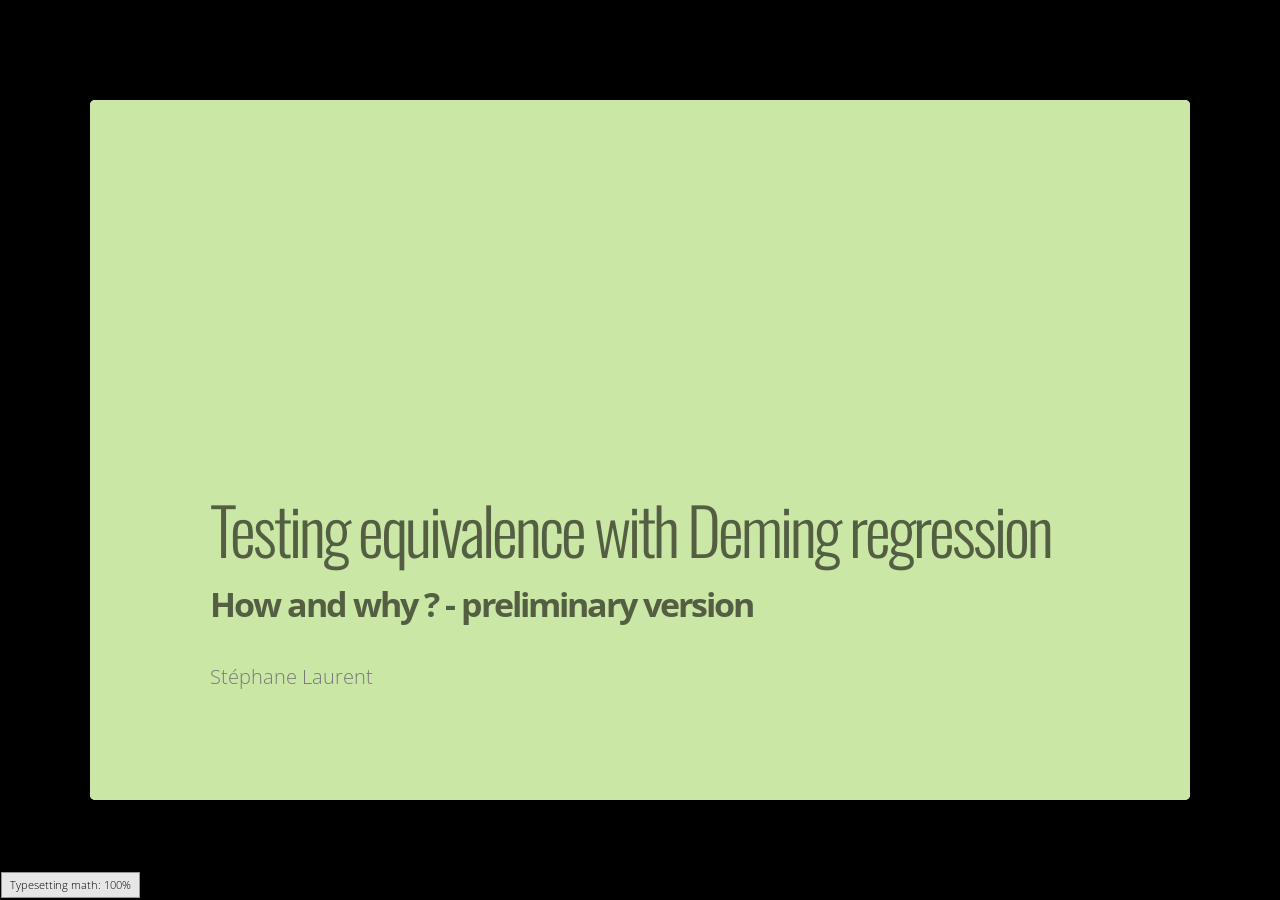
==== index.html @ edf2877e "first slidification" ====
<!DOCTYPE html>
<html>
<head>
  <title>Testing equivalence with Deming regression</title>
  <meta charset="utf-8">
  <meta name="description" content="Testing equivalence with Deming regression">
  <meta name="author" content="Stéphane Laurent">
  <meta name="generator" content="slidify" />
  <meta name="apple-mobile-web-app-capable" content="yes">
  <meta http-equiv="X-UA-Compatible" content="chrome=1">
  <link rel="stylesheet" href="libraries/frameworks/io2012/css/default.css" media="all" >
  <link rel="stylesheet" href="libraries/frameworks/io2012/css/phone.css" 
    media="only screen and (max-device-width: 480px)" >
  <link rel="stylesheet" href="libraries/frameworks/io2012/css/slidify.css" >
  <link rel="stylesheet" href="libraries/highlighters/highlight.js/css/tomorrow.css" />
  <base target="_blank"> <!-- This amazingness opens all links in a new tab. -->  <link rel=stylesheet href="libraries/widgets/bootstrap/css/bootstrap.css"></link>
<link rel=stylesheet href="./assets/css/custom.css"></link>
<link rel=stylesheet href="./assets/css/modifDefault.css"></link>
<link rel=stylesheet href="./assets/css/ribbons.css"></link>

  
  <!-- Grab CDN jQuery, fall back to local if offline -->
  <script src="http://ajax.aspnetcdn.com/ajax/jQuery/jquery-1.7.min.js"></script>
  <script>window.jQuery || document.write('<script src="libraries/widgets/quiz/js/jquery.js"><\/script>')</script> 
  <script data-main="libraries/frameworks/io2012/js/slides" 
    src="libraries/frameworks/io2012/js/require-1.0.8.min.js">
  </script>
  
  

</head>
<body style="opacity: 0">
  <slides class="layout-widescreen">
    
    <!-- LOGO SLIDE -->
        <slide class="title-slide segue nobackground">
  <hgroup class="auto-fadein">
    <h1>Testing equivalence with Deming regression</h1>
    <h2>How and why ? - preliminary version</h2>
    <p>Stéphane Laurent<br/></p>
  </hgroup>
  <article></article>  
</slide>
    

    <!-- SLIDES -->
    <slide class="" id="slide-1" style="background:;">
  <hgroup>
    <h2>Background</h2>
  </hgroup>
  <article data-timings="">
    <ul>
<li><p><strong>Context</strong>: method comparison </p></li>
<li><p><strong>Data</strong>: sample of paired data \((x_i,y_i)\) (e.g. \(x_i\) and \(y_i\) measurements in Labo \(A\) and Labo \(B\))</p></li>
<li><p><strong>Particularity</strong>: Equivalence on a practical range of magnitude </p></li>
<li><p><strong>Two ways of testing equivalence</strong>: TOST or Deming regression ?</p></li>
</ul>

<div class="title_box" id="bill_to">
    <div id="title">Why this recommendation ?</div>
    <div id="content">
        Use Deming because data are recorded over a range of magnitude
    </div>
</div>

  </article>
  <!-- Presenter Notes -->
</slide>

<slide class="" id="slide-2" style="background:;">
  <hgroup>
    <h2>Using TOST: theoretical requirements</h2>
  </hgroup>
  <article data-timings="">
    
<div class='leftcol' style='width:;'>
  <h3>Theoretical requirements</h3>

<ul>
<li><p>For TOST, we assume \(y_i-x_i \sim_{iid} {\cal N}(\mu,\sigma^2)\) (possibly after log-transforming)</p></li>
<li><p>The common way to check this assumption is the qqplot:</p></li>
</ul>

<p><img src="assets/fig/unnamed-chunk-1.png" alt="plot of chunk unnamed-chunk-1"> </p>

</div>
<div class='rightcol' style='width:;'>
  <h3>Scatterplot of  \((x_i,y_i)\)</h3>

<ul>
<li>What should we expect to see on a scatterplot of \(x\) vs \(y\) ? </li>
</ul>

<p><img src="assets/fig/unnamed-chunk-2.png" alt="plot of chunk unnamed-chunk-2"> </p>

<ul>
<li>What is the blue line ? The red line ? </li>
</ul>

</div>
<div style='clear:both'>
  
</div>
  </article>
  <!-- Presenter Notes -->
</slide>

<slide class="" id="slide-3" style="background:;">
  <hgroup>
    <h2>Practical requirements - and another look at the model</h2>
  </hgroup>
  <article data-timings="">
    
<div class='leftcol' style='width:;'>
  <ul>
<li><p>Measurements \((x_i,y_i)\) must be sampled over a practical range of magnitude: </p>

<ul>
<li>each \(x_i\) is randomy distributed around its own mean value \(x^*_i\)</li>
<li>each \(y_i\) is randomy distributed around its own mean value \(y^*_i\)</li>
</ul></li>
<li><p>Model: </p></li>
</ul>

<p>\[\large \begin{cases}
x_i = x^*_i + \epsilon_i \\
y_i = y^*_i + \epsilon'_i \\
\boxed{y^*_i = x^*_i + a} 
\end{cases}
\]
where the error terms \(\epsilon_i,\epsilon'_i\) have constant variance</p>

</div>
<div class='rightcol' style='width:;'>
  <p><img src="assets/fig/unnamed-chunk-3.png" alt="plot of chunk unnamed-chunk-3"> </p>

<p><span style="border-style:solid;border-width:3px;border-color:seaShell;background-color:#FCDFFF;font-size:25px"><em>What this model is known as ?</em></span></p>

</div>
<div style='clear:both'>
  
</div>
  </article>
  <!-- Presenter Notes -->
</slide>

<slide class="" id="thisslide" style="background:;">
  <hgroup>
    <h2>Equivalence with AV2 without interaction</h2>
  </hgroup>
  <article data-timings="">
    
<div class='leftcol' style='width:44%;'>
  <pre><code class="r">head(dat)
</code></pre>

<pre><code>##   sample     A     B
## 1      1 1.753 2.318
## 2      2 4.014 3.473
## 3      3 2.645 3.636
## 4      4 6.028 5.137
## 5      5 2.783 5.657
## 6      6 6.758 8.555
</code></pre>

<pre><code class="r">library(reshape2)
mdat &lt;- melt(dat, id.vars = c(&quot;sample&quot;), 
    variable.name = &quot;labo&quot;)
head(mdat)
</code></pre>

<pre><code>##   sample labo value
## 1      1    A 1.753
## 2      2    A 4.014
## 3      3    A 2.645
## 4      4    A 6.028
## 5      5    A 2.783
## 6      6    A 6.758
</code></pre>

</div>
<div class='rightcol' style='width:52%;'>
  <pre><code class="r">t.test(x = dat$A, y = dat$B, paired = TRUE)$conf
</code></pre>

<pre><code>## [1] -1.0988  0.4205
## attr(,&quot;conf.level&quot;)
## [1] 0.95
</code></pre>

<pre><code class="r">confint(lm(value ~ labo + sample, data = mdat))
</code></pre>

<pre><code>##                2.5 % 97.5 %
## (Intercept) -0.07089  3.803
## laboB       -0.42053  1.099
## sample2     -0.97756  4.394
## sample3     -1.58090  3.791
## sample4      0.86136  6.233
## sample5     -0.50135  4.870
## sample6      2.93528  8.307
## sample7      2.10475  7.477
## sample8      4.29289  9.665
## sample9      3.67019  9.042
## sample10     5.87207 11.244
## sample11     7.88520 13.257
## sample12     6.90808 12.280
## sample13     8.16880 13.541
## sample14     8.60851 13.980
## sample15    11.37618 16.748
## sample16    11.50347 16.875
## sample17    12.26337 17.635
## sample18    12.90898 18.281
## sample19    14.51016 19.882
## sample20    15.42939 20.801
## sample21    14.77514 20.147
## sample22    15.83199 21.204
## sample23    18.15873 23.531
## sample24    18.54447 23.916
## sample25    19.48129 24.853
</code></pre>

<style>#thisslide
code {
font-size: 80%;
}
</style>

</div>
<div style='clear:both'>
  
</div>
  </article>
  <!-- Presenter Notes -->
</slide>

<slide class="" id="slide-5" style="background:;">
  <hgroup>
    <h2>TOST requirement as a \(H_0\) hypothesis</h2>
  </hgroup>
  <article data-timings="">
    <ul>
<li><p>Statistical checking of a distributional hypothesis is done by hypothesis testing:</p></li>
<li><p>\[H_0 \colon \large \begin{cases}
x_i = x^*_i + \epsilon_i \\
y_i = y^*_i + \epsilon'_i \\
\boxed{y^*_i = x^*_i + a}
\end{cases}\] </p></li>
<li><p>\[H_1 \colon \large \begin{cases}
x_i = x^*_i + \epsilon_i \\
y_i = y^*_i + \epsilon'_i \\
\boxed{y^*_i = f(x^*_i)} 
\end{cases}\] </p></li>
<li><p>Taking \(\large\boxed{f(x^*_i) = a + bx^*_i}\) then \(H_1\) is the Deming regression model </p></li>
<li><p>Model \(H_0\) is a particular case of Deming regression with \(b=1\) </p></li>
</ul>

  </article>
  <!-- Presenter Notes -->
</slide>

<slide class="" id="slide-6" style="background:;">
  <hgroup>
    <h2>Deming as a generalization of AV2 without interaction</h2>
  </hgroup>
  <article data-timings="">
    
<div class='leftcol' style='width:;'>
  <p><img src="assets/fig/DemingModel.png" alt="plot of chunk DemingModel"> </p>

</div>
<div class='rightcol' style='width:;'>
  <p><img src="assets/fig/DAV2plot.png" alt="plot of chunk DAV2plot"> </p>

</div>
<div style='clear:both'>
  
</div>
  </article>
  <!-- Presenter Notes -->
</slide>

<slide class="" id="slide-7" style="background:;">
  <hgroup>
    <h2>Testing equivalence with Deming: 1) what ?</h2>
  </hgroup>
  <article data-timings="">
    <p>Equivalence should be assessed at the <strong>boundary</strong> of the range:</p>

<p><img src="assets/fig/unnamed-chunk-8.png" alt="plot of chunk unnamed-chunk-8"> </p>

  </article>
  <!-- Presenter Notes -->
</slide>

<slide class="" id="slide-8" style="background:;">
  <hgroup>
    <h2>Testing equivalence with Deming: 2) how ?</h2>
  </hgroup>
  <article data-timings="">
    <ul>
<li>Everything is already done in our SAS application:</li>
</ul>

<p><img src="assets/img/figure_complab_deming_table.png" alt="figure_complab_deming_table.png"></p>

  </article>
  <!-- Presenter Notes -->
</slide>

<slide class="" id="slidepower" style="background:;">
  <hgroup>
    <h2>Comparing TOST and Deming</h2>
  </hgroup>
  <article data-timings="">
    <p>If TOST requirements hold true and if we use Deming regression then we dramatically loose power  </p>

<p><u><strong>Example with \(\Delta=2\) :</strong></u></p>

<div class='leftcol' style='width:;'>
  <p>\(\sigma^2_x + \sigma^2_y = 4\) </p>

<pre><code>## $test.xmin
##     lambda=0.25 lambda=0.5 lambda=1 lambda=2 lambda=5
## a=1        42.7       42.0     43.6     43.1     44.3
## a=2         2.0        2.1      2.1      2.3      2.6
## a=3         0.0        0.0      0.0      0.0      0.0
## 
## $test.xmax
##     lambda=0.25 lambda=0.5 lambda=1 lambda=2 lambda=5
## a=1        43.8       45.2     44.2     44.3     43.5
## a=2         3.3        3.2      3.1      3.0      2.9
## a=3         0.0        0.0      0.0      0.0      0.0
## 
## $tost
##     lambda=0.25 lambda=0.5 lambda=1 lambda=2 lambda=5
## a=1        93.5       93.3     93.4     93.1     93.5
## a=2         2.8        2.2      2.4      2.5      2.5
## a=3         0.0        0.0      0.0      0.0      0.0
</code></pre>

</div>
<div class='rightcol' style='width:;'>
  <p>\(\sigma^2_x + \sigma^2_y = 8\) </p>

<pre><code>## $test.xmin
##     lambda=0.25 lambda=0.5 lambda=1 lambda=2 lambda=5
## a=1        15.4       16.1     18.5     18.8     20.8
## a=2         1.2        1.3      1.4      1.9      2.3
## a=3         0.0        0.0      0.0      0.1      0.0
## 
## $test.xmax
##     lambda=0.25 lambda=0.5 lambda=1 lambda=2 lambda=5
## a=1        25.7       26.4     24.5     23.2     22.5
## a=2         3.5        3.5      3.3      3.0      3.0
## a=3         0.1        0.0      0.1      0.1      0.0
## 
## $tost
##     lambda=0.25 lambda=0.5 lambda=1 lambda=2 lambda=5
## a=1        68.6       69.5     68.9     68.7     68.8
## a=2         2.8        2.2      2.4      2.5      2.5
## a=3         0.0        0.0      0.0      0.0      0.0
</code></pre>

</div>
<div style='clear:both'>
  <p><em>Other advantage of TOST</em>: no need to specify the ratio of the variances \(\lambda\) ! </p>

<style>#slidepower
code {
font-size: 62%;
font-family: "Source Code Pro", monospace;
color: 
darkRed;
background-color: 
seaShell;
}
</style>

</div>
  </article>
  <!-- Presenter Notes -->
</slide>

<slide class="" id="slide-10" style="background:;">
  <hgroup>
    <h2>Conclusions</h2>
  </hgroup>
  <article data-timings="">
    <ul>
<li><p>Bridging of methods should be considered as equivalence between the means: bridging of Labo A vs Labo A should always be accepted as long as there is a sufficient amount of data</p></li>
<li><p>Currently the methodology of the SAS application is based on prediction intervals; it does not guarantee a succesful bridging of Labo A vs Labo A </p></li>
<li><p>Generally the estimated slope is near from \(1\); we could use TOST instead of Deming, and gain a considerable power</p></li>
<li><p>Work: define a rule to decide when to use TOST instead of Deming</p></li>
</ul>

  </article>
  <!-- Presenter Notes -->
</slide>

    <slide class="backdrop"></slide>
  </slides>
  <div class="pagination pagination-small" id='io2012-ptoc' style="display:none;">
    <ul>
      <li>
      <a href="#" target="_self" rel='tooltip' 
        data-slide=1 title='Background'>
         1
      </a>
    </li>
    <li>
      <a href="#" target="_self" rel='tooltip' 
        data-slide=2 title='Using TOST: theoretical requirements'>
         2
      </a>
    </li>
    <li>
      <a href="#" target="_self" rel='tooltip' 
        data-slide=3 title='Practical requirements - and another look at the model'>
         3
      </a>
    </li>
    <li>
      <a href="#" target="_self" rel='tooltip' 
        data-slide=4 title='Equivalence with AV2 without interaction'>
         4
      </a>
    </li>
    <li>
      <a href="#" target="_self" rel='tooltip' 
        data-slide=5 title='TOST requirement as a \(H_0\) hypothesis'>
         5
      </a>
    </li>
    <li>
      <a href="#" target="_self" rel='tooltip' 
        data-slide=6 title='Deming as a generalization of AV2 without interaction'>
         6
      </a>
    </li>
    <li>
      <a href="#" target="_self" rel='tooltip' 
        data-slide=7 title='Testing equivalence with Deming: 1) what ?'>
         7
      </a>
    </li>
    <li>
      <a href="#" target="_self" rel='tooltip' 
        data-slide=8 title='Testing equivalence with Deming: 2) how ?'>
         8
      </a>
    </li>
    <li>
      <a href="#" target="_self" rel='tooltip' 
        data-slide=9 title='Comparing TOST and Deming'>
         9
      </a>
    </li>
    <li>
      <a href="#" target="_self" rel='tooltip' 
        data-slide=10 title='Conclusions'>
         10
      </a>
    </li>
  </ul>
  </div>  <!--[if IE]>
    <script 
      src="http://ajax.googleapis.com/ajax/libs/chrome-frame/1/CFInstall.min.js">  
    </script>
    <script>CFInstall.check({mode: 'overlay'});</script>
  <![endif]-->
</body>
  <!-- Load Javascripts for Widgets -->
  <script src="libraries/widgets/bootstrap/js/bootstrap.min.js"></script>
<script src="libraries/widgets/bootstrap/js/bootbox.min.js"></script>

  <script>  
  $(function (){ 
    $("#example").popover(); 
    $("[rel='tooltip']").tooltip(); 
  });  
  </script>  
  <!-- MathJax: Fall back to local if CDN offline but local image fonts are not supported (saves >100MB) -->
  <script type="text/x-mathjax-config">
    MathJax.Hub.Config({
      tex2jax: {
        inlineMath: [['$','$'], ['\\(','\\)']],
        processEscapes: true
      }
    });
  </script>
  <script type="text/javascript" src="http://cdn.mathjax.org/mathjax/2.0-latest/MathJax.js?config=TeX-AMS-MML_HTMLorMML"></script>
  <!-- <script src="https://c328740.ssl.cf1.rackcdn.com/mathjax/2.0-latest/MathJax.js?config=TeX-AMS-MML_HTMLorMML">
  </script> -->
  <script>window.MathJax || document.write('<script type="text/x-mathjax-config">MathJax.Hub.Config({"HTML-CSS":{imageFont:null}});<\/script><script src="libraries/widgets/mathjax/MathJax.js?config=TeX-AMS-MML_HTMLorMML"><\/script>')
</script>
<!-- LOAD HIGHLIGHTER JS FILES -->
  <script src="libraries/highlighters/highlight.js/highlight.pack.js"></script>
  <script>hljs.initHighlightingOnLoad();</script>
  <!-- DONE LOADING HIGHLIGHTER JS FILES -->
   
  </html>
---- libraries/frameworks/io2012/css/default.css ----
@charset "UTF-8";

/* line 17, ../../../../../../Library/Ruby/Gems/1.8/gems/compass-0.12.1/frameworks/compass/stylesheets/compass/reset/_utilities.scss */
html, body, div, span, applet, object, iframe,
h1, h2, h3, h4, h5, h6, p, blockquote, pre,
a, abbr, acronym, address, big, cite, code,
del, dfn, em, img, ins, kbd, q, s, samp,
small, strike, strong, sub, sup, tt, var,
b, u, i, center,
dl, dt, dd, ol, ul, li,
fieldset, form, label, legend,
table, caption, tbody, tfoot, thead, tr, th, td,
article, aside, canvas, details, embed,
figure, figcaption, footer, header, hgroup,
menu, nav, output, ruby, section, summary,
time, mark, audio, video {
  margin: 0;
  padding: 0;
  border: 0;
  font-size: 100%;
  font: inherit;
  vertical-align: baseline;
}

/* line 20, ../../../../../../Library/Ruby/Gems/1.8/gems/compass-0.12.1/frameworks/compass/stylesheets/compass/reset/_utilities.scss */
body {
  line-height: 1;
}

/* line 22, ../../../../../../Library/Ruby/Gems/1.8/gems/compass-0.12.1/frameworks/compass/stylesheets/compass/reset/_utilities.scss */

ol, ul {
  list-style: none;
}


/* line 24, ../../../../../../Library/Ruby/Gems/1.8/gems/compass-0.12.1/frameworks/compass/stylesheets/compass/reset/_utilities.scss */
table {
  border-collapse: collapse;
  border-spacing: 0;
}

/* line 26, ../../../../../../Library/Ruby/Gems/1.8/gems/compass-0.12.1/frameworks/compass/stylesheets/compass/reset/_utilities.scss */
caption, th, td {
  text-align: left;
  font-weight: normal;
  vertical-align: middle;
}

/* line 28, ../../../../../../Library/Ruby/Gems/1.8/gems/compass-0.12.1/frameworks/compass/stylesheets/compass/reset/_utilities.scss */
q, blockquote {
  quotes: none;
}
/* line 101, ../../../../../../Library/Ruby/Gems/1.8/gems/compass-0.12.1/frameworks/compass/stylesheets/compass/reset/_utilities.scss */
q:before, q:after, blockquote:before, blockquote:after {
  content: "";
  content: none;
}

/* line 30, ../../../../../../Library/Ruby/Gems/1.8/gems/compass-0.12.1/frameworks/compass/stylesheets/compass/reset/_utilities.scss */
a img {
  border: none;
}

/* line 114, ../../../../../../Library/Ruby/Gems/1.8/gems/compass-0.12.1/frameworks/compass/stylesheets/compass/reset/_utilities.scss */
article, aside, details, figcaption, figure, footer, header, hgroup, menu, nav, section, summary {
  display: block;
}

/**
 * Base SlideDeck Styles
 */
/* line 48, ../scss/_base.scss */
html {
  height: 100%;
  overflow: hidden;
}

/* line 53, ../scss/_base.scss */
body {
  margin: 0;
  padding: 0;
  opacity: 0;
  height: 100%;
  min-height: 740px;
  width: 100%;
  overflow: hidden;
  color: #fff;
  -webkit-font-smoothing: antialiased;
  -moz-font-smoothing: antialiased;
  -ms-font-smoothing: antialiased;
  -o-font-smoothing: antialiased;
  -webkit-transition: opacity 800ms ease-in 100ms;
  -moz-transition: opacity 800ms ease-in 100ms;
  -ms-transition: opacity 800ms ease-in 100ms;
  -o-transition: opacity 800ms ease-in 100ms;
  transition: opacity 800ms ease-in 100ms;
}
/* line 69, ../scss/_base.scss */
body.loaded {
  opacity: 1 !important;
}

/* line 74, ../scss/_base.scss */
input, button {
  vertical-align: middle;
}

/* line 78, ../scss/_base.scss */
slides > slide[hidden] {
  display: none !important;
}

/* line 82, ../scss/_base.scss */
slides {
  width: 100%;
  height: 100%;
  position: absolute;
  left: 0;
  top: 0;
  -webkit-transform: translate3d(0, 0, 0);
  -moz-transform: translate3d(0, 0, 0);
  -ms-transform: translate3d(0, 0, 0);
  -o-transform: translate3d(0, 0, 0);
  transform: translate3d(0, 0, 0);
  -webkit-perspective: 1000;
  perspective: 1000;
  -webkit-transform-style: preserve-3d;
  transform-style: preserve-3d;
  -webkit-transition: opacity 800ms ease-in 100ms;
  -moz-transition: opacity 800ms ease-in 100ms;
  -ms-transition: opacity 800ms ease-in 100ms;
  -o-transition: opacity 800ms ease-in 100ms;
  transition: opacity 800ms ease-in 100ms;
}

/* line 94, ../scss/_base.scss */
slides > slide {
  display: block;
  position: absolute;
  overflow: hidden;
  left: 50%;
  top: 50%;
  -webkit-box-sizing: border-box;
  -moz-box-sizing: border-box;
  box-sizing: border-box;
}

/* Slide styles */
/*article.fill iframe {
  position: absolute;
  left: 0;
  top: 0;
  width: 100%;
  height: 100%;

  border: 0;
  margin: 0;

  @include border-radius(10px);

  z-index: -1;
}

slide.fill {
  background-repeat: no-repeat;
  @include background-size(cover);
}

slide.fill img {
  position: absolute;
  left: 0;
  top: 0;
  min-width: 100%;
  min-height: 100%;

  z-index: -1;
}
*/
/**
 * Theme Styles
 */
/* line 58, ../scss/default.scss */
::selection {
  color: white;
  background-color: #ffd14d;
  text-shadow: none;
}

/* line 64, ../scss/default.scss */
::-webkit-scrollbar {
  height: 16px;
  overflow: visible;
  width: 16px;
}

/* line 69, ../scss/default.scss */
::-webkit-scrollbar-thumb {
  background-color: rgba(0, 0, 0, 0.1);
  background-clip: padding-box;
  border: solid transparent;
  min-height: 28px;
  padding: 100px 0 0;
  -webkit-box-shadow: inset 1px 1px 0 rgba(0, 0, 0, 0.1), inset 0 -1px 0 rgba(0, 0, 0, 0.07);
  -moz-box-shadow: inset 1px 1px 0 rgba(0, 0, 0, 0.1), inset 0 -1px 0 rgba(0, 0, 0, 0.07);
  box-shadow: inset 1px 1px 0 rgba(0, 0, 0, 0.1), inset 0 -1px 0 rgba(0, 0, 0, 0.07);
  border-width: 1px 1px 1px 6px;
}

/* line 78, ../scss/default.scss */
::-webkit-scrollbar-thumb:hover {
  background-color: rgba(0, 0, 0, 0.5);
}

/* line 81, ../scss/default.scss */
::-webkit-scrollbar-button {
  height: 0;
  width: 0;
}

/* line 85, ../scss/default.scss */
::-webkit-scrollbar-track {
  background-clip: padding-box;
  border: solid transparent;
  border-width: 0 0 0 4px;
}

/* line 90, ../scss/default.scss */
::-webkit-scrollbar-corner {
  background: transparent;
}

/* line 94, ../scss/default.scss */
body {
  background: black;
}

/* line 98, ../scss/default.scss */
slides > slide {
  display: none;
  font-family: 'Open Sans', Arial, sans-serif;
  font-size: 26px;
  color: #797979;
  width: 900px;
  height: 700px;
  margin-left: -450px;
  margin-top: -350px;
  padding: 40px 60px;
  -webkit-border-radius: 5px;
  -moz-border-radius: 5px;
  -ms-border-radius: 5px;
  -o-border-radius: 5px;
  border-radius: 5px;
  -webkit-transition: all 0.6s ease-in-out;
  -moz-transition: all 0.6s ease-in-out;
  -ms-transition: all 0.6s ease-in-out;
  -o-transition: all 0.6s ease-in-out;
  transition: all 0.6s ease-in-out;
}
/* line 119, ../scss/default.scss */
slides > slide.far-past {
  display: none;
}
/* line 126, ../scss/default.scss */
slides > slide.past {
  display: block;
  opacity: 0;
}
/* line 133, ../scss/default.scss */
slides > slide.current {
  display: block;
  opacity: 1;
}
/* line 139, ../scss/default.scss */
slides > slide.current .auto-fadein {
  opacity: 1;
}
/* line 143, ../scss/default.scss */
slides > slide.current .gdbar {
  -webkit-background-size: 100% 100%;
  -moz-background-size: 100% 100%;
  -o-background-size: 100% 100%;
  background-size: 100% 100%;
}
/* line 148, ../scss/default.scss */
slides > slide.next {
  display: block;
  opacity: 0;
  pointer-events: none;
}
/* line 156, ../scss/default.scss */
slides > slide.far-next {
  display: none;
}
/* line 163, ../scss/default.scss */
slides > slide.dark {
  background: #515151 !important;
}
/* line 171, ../scss/default.scss */
slides > slide:not(.nobackground):before {
  font-size: 12pt;
  content: attr(data-hashtag);
  position: absolute;
  bottom: 20px;
  left: 60px;
  /* background: url("../images/google_developers_icon_128.png") no-repeat 0 50%; */
  -webkit-background-size: 30px 30px;
  -moz-background-size: 30px 30px;
  -o-background-size: 30px 30px;
  background-size: 30px 30px;
  padding-left: 40px;
  height: 30px;
  line-height: 1.9;
}


/* line 183, ../scss/default.scss */
slides > slide:not(.nobackground):after {
  font-size: 12pt;
  content: attr(data-slide-num) "/" attr(data-total-slides);
  position: absolute;
  bottom: 20px;
  right: 60px;
  line-height: 1.9;
}
/* line 194, ../scss/default.scss */
slides > slide.title-slide:after {
  content: '';
  /* background: url(../images/io2012_logo.png) no-repeat 100% 50%; */
  -webkit-background-size: contain;
  -moz-background-size: contain;
  -o-background-size: contain;
  background-size: contain;
  position: absolute;
  bottom: 40px;
  right: 40px;
  width: 100%;
  height: 60px;
}
/* line 206, ../scss/default.scss */
slides > slide.backdrop {
  z-index: -10;
  display: block !important;
  background: -webkit-gradient(linear, 50% 0%, 50% 100%, color-stop(0%, #ffffff), color-stop(85%, #ffffff), color-stop(100%, #e6e6e6));
  background: -webkit-linear-gradient(#ffffff, #ffffff 85%, #e6e6e6);
  background: -moz-linear-gradient(#ffffff, #ffffff 85%, #e6e6e6);
  background: -o-linear-gradient(#ffffff, #ffffff 85%, #e6e6e6);
  background: -ms-linear-gradient(#ffffff, #ffffff 85%, #e6e6e6);
  background: linear-gradient(#ffffff, #ffffff 85%, #e6e6e6);
  background-color: white;
}
/* line 211, ../scss/default.scss */
slides > slide.backdrop:after, slides > slide.backdrop:before {
  display: none;
}
/* line 216, ../scss/default.scss */
slides > slide > hgroup + article {
  margin-top: 45px;
}
/* line 220, ../scss/default.scss */
slides > slide > hgroup + article.flexbox.vcenter, slides > slide > hgroup + article.flexbox.vleft, slides > slide > hgroup + article.flexbox.vright {
  height: 80%;
}
/* line 225, ../scss/default.scss */
slides > slide > hgroup + article p {
  margin-bottom: 1em;
}
/* line 230, ../scss/default.scss */
slides > slide > article:only-child {
  height: 100%;
}
/* line 233, ../scss/default.scss */
slides > slide > article:only-child > iframe {
  height: 98%;
}

/* line 239, ../scss/default.scss */
slides.layout-faux-widescreen > slide {
  padding: 40px 160px;
}

/* line 248, ../scss/default.scss */
slides.layout-widescreen > slide,
slides.layout-faux-widescreen > slide {
  margin-left: -550px;
  width: 1100px;
}
/* line 253, ../scss/default.scss */
slides.layout-widescreen > slide.far-past,
slides.layout-faux-widescreen > slide.far-past {
  display: block;
  display: none;
  -webkit-transform: translate(-2260px);
  -moz-transform: translate(-2260px);
  -ms-transform: translate(-2260px);
  -o-transform: translate(-2260px);
  transform: translate(-2260px);
  -webkit-transform: translate3d(-2260px, 0, 0);
  -moz-transform: translate3d(-2260px, 0, 0);
  -ms-transform: translate3d(-2260px, 0, 0);
  -o-transform: translate3d(-2260px, 0, 0);
  transform: translate3d(-2260px, 0, 0);
}
/* line 260, ../scss/default.scss */
slides.layout-widescreen > slide.past,
slides.layout-faux-widescreen > slide.past {
  display: block;
  opacity: 0;
}
/* line 267, ../scss/default.scss */
slides.layout-widescreen > slide.current,
slides.layout-faux-widescreen > slide.current {
  display: block;
  opacity: 1;
}
/* line 274, ../scss/default.scss */
slides.layout-widescreen > slide.next,
slides.layout-faux-widescreen > slide.next {
  display: block;
  opacity: 0;
  pointer-events: none;
}
/* line 282, ../scss/default.scss */
slides.layout-widescreen > slide.far-next,
slides.layout-faux-widescreen > slide.far-next {
  display: block;
  display: none;
  -webkit-transform: translate(2260px);
  -moz-transform: translate(2260px);
  -ms-transform: translate(2260px);
  -o-transform: translate(2260px);
  transform: translate(2260px);
  -webkit-transform: translate3d(2260px, 0, 0);
  -moz-transform: translate3d(2260px, 0, 0);
  -ms-transform: translate3d(2260px, 0, 0);
  -o-transform: translate3d(2260px, 0, 0);
  transform: translate3d(2260px, 0, 0);
}
/* line 289, ../scss/default.scss */
slides.layout-widescreen #prev-slide-area,
slides.layout-faux-widescreen #prev-slide-area {
  margin-left: -650px;
}
/* line 293, ../scss/default.scss */
slides.layout-widescreen #next-slide-area,
slides.layout-faux-widescreen #next-slide-area {
  margin-left: 550px;
}

/* line 298, ../scss/default.scss */
b {
  font-weight: 600;
}

/* line 302, ../scss/default.scss */
a {
  color: #2a7cdf;
  text-decoration: none;
  border-bottom: 1px solid rgba(42, 124, 223, 0.5);
}
/* line 307, ../scss/default.scss */
a:hover {
  color: black !important;
}

/* line 312, ../scss/default.scss */
h1, h2, h3 {
  font-weight: 600;
}

/* line 316, ../scss/default.scss */
h2 {
  font-size: 45px;
  line-height: 45px;
  letter-spacing: -2px;
  color: #515151;
}

/* line 323, ../scss/default.scss */
h3 {
  font-size: 30px;
  letter-spacing: -1px;
  line-height: 2;
  font-weight: inherit;
  color: #797979;
}

/* line 331, ../scss/default.scss */
ul {
  margin-left: 1.2em;
  margin-bottom: 1em;
  position: relative;
}
/* line 336, ../scss/default.scss */
ul li {
  margin-bottom: 0.5em;
}
/* line 339, ../scss/default.scss */
ul li ul {
  margin-left: 2em;
  margin-bottom: 0;
}
/* line 343, ../scss/default.scss */
ul li ul li:before {
  content: '-';
  font-weight: 600;
}
/* line 350, ../scss/default.scss */
ul > li:before {
  content: '\00B7';
  margin-left: -1em;
  position: absolute;
  font-weight: 600;
}
/* line 357, ../scss/default.scss */
ul ul {
  margin-top: .5em;
}

/* line 364, ../scss/default.scss */
.highlight-code slide.current pre > * {
  opacity: 0.25;
  -webkit-transition: opacity 0.5s ease-in;
  -moz-transition: opacity 0.5s ease-in;
  -ms-transition: opacity 0.5s ease-in;
  -o-transition: opacity 0.5s ease-in;
  transition: opacity 0.5s ease-in;
}
/* line 368, ../scss/default.scss */
.highlight-code slide.current b {
  opacity: 1;
}

/* line 373, ../scss/default.scss */
pre {
  font-family: 'Inconsolata', 'Courier New', monospace;
  font-size: 20px;
  line-height: 28px;
  padding: 10px 0 10px 60px;
  letter-spacing: -1px;
  margin-bottom: 0px;
  width: 106%;
  left: -60px;
  position: relative;
  -webkit-box-sizing: border-box;
  -moz-box-sizing: border-box;
  box-sizing: border-box;
  /*overflow: hidden;*/
}
/* line 387, ../scss/default.scss */
pre[data-lang]:after {
  content: attr(data-lang);
  background-color: #a9a9a9;
  right: 0;
  top: 0;
  position: absolute;
  font-size: 16pt;
  color: white;
  padding: 2px 25px;
  text-transform: uppercase;
}

/* line 400, ../scss/default.scss */
pre[data-lang="go"] {
  color: #333;
}

/* line 404, ../scss/default.scss */
code {
  font-size: 95%;
  font-family: 'Inconsolata', 'Courier New', monospace;
  color: black;
}

/* line 410, ../scss/default.scss */
iframe {
  width: 100%;
  height: 530px;
  background: white;
  border: 1px solid #e6e6e6;
  -webkit-box-sizing: border-box;
  -moz-box-sizing: border-box;
  box-sizing: border-box;
}

/* line 418, ../scss/default.scss */
dt {
  font-weight: bold;
}

/* line 422, ../scss/default.scss */
button {
  display: inline-block;
  background: -webkit-gradient(linear, 50% 0%, 50% 100%, color-stop(40%, #f9f9f9), color-stop(70%, #e3e3e3));
  background: -webkit-linear-gradient(#f9f9f9 40%, #e3e3e3 70%);
  background: -moz-linear-gradient(#f9f9f9 40%, #e3e3e3 70%);
  background: -o-linear-gradient(#f9f9f9 40%, #e3e3e3 70%);
  background: -ms-linear-gradient(#f9f9f9 40%, #e3e3e3 70%);
  background: linear-gradient(#f9f9f9 40%, #e3e3e3 70%);
  border: 1px solid #a9a9a9;
  -webkit-border-radius: 3px;
  -moz-border-radius: 3px;
  -ms-border-radius: 3px;
  -o-border-radius: 3px;
  border-radius: 3px;
  padding: 5px 8px;
  outline: none;
  white-space: nowrap;
  -webkit-user-select: none;
  -moz-user-select: none;
  user-select: none;
  cursor: pointer;
  text-shadow: 1px 1px white;
  font-size: 10pt;
}

/* line 436, ../scss/default.scss */
button:not(:disabled):hover {
  border-color: #515151;
}

/* line 440, ../scss/default.scss */
button:not(:disabled):active {
  background: -webkit-gradient(linear, 50% 0%, 50% 100%, color-stop(40%, #e3e3e3), color-stop(70%, #f9f9f9));
  background: -webkit-linear-gradient(#e3e3e3 40%, #f9f9f9 70%);
  background: -moz-linear-gradient(#e3e3e3 40%, #f9f9f9 70%);
  background: -o-linear-gradient(#e3e3e3 40%, #f9f9f9 70%);
  background: -ms-linear-gradient(#e3e3e3 40%, #f9f9f9 70%);
  background: linear-gradient(#e3e3e3 40%, #f9f9f9 70%);
}

/* line 444, ../scss/default.scss */
:disabled {
  color: #a9a9a9;
}

/* line 448, ../scss/default.scss */
.blue {
  color: #4387fd;
}

/* line 451, ../scss/default.scss */
.blue2 {
  color: #3c8ef3;
}

/* line 454, ../scss/default.scss */
.blue3 {
  color: #2a7cdf;
}

/* line 457, ../scss/default.scss */
.yellow {
  color: #ffd14d;
}

/* line 460, ../scss/default.scss */
.yellow2 {
  color: #f9cc46;
}

/* line 463, ../scss/default.scss */
.yellow3 {
  color: #f6c000;
}

/* line 466, ../scss/default.scss */
.green {
  color: #0da861;
}

/* line 469, ../scss/default.scss */
.green2 {
  color: #00a86d;
}

/* line 472, ../scss/default.scss */
.green3 {
  color: #009f5d;
}

/* line 475, ../scss/default.scss */
.red {
  color: #f44a3f;
}

/* line 478, ../scss/default.scss */
.red2 {
  color: #e0543e;
}

/* line 481, ../scss/default.scss */
.red3 {
  color: #d94d3a;
}

/* line 484, ../scss/default.scss */
.gray {
  color: #e6e6e6;
}

/* line 487, ../scss/default.scss */
.gray2 {
  color: #a9a9a9;
}

/* line 490, ../scss/default.scss */
.gray3 {
  color: #797979;
}

/* line 493, ../scss/default.scss */
.gray4 {
  color: #515151;
}

/* line 497, ../scss/default.scss */
.white {
  color: white !important;
}

/* line 500, ../scss/default.scss */
.black {
  color: black !important;
}

/* line 504, ../scss/default.scss */
.columns-2 {
  -webkit-column-count: 2;
  -moz-column-count: 2;
  -o-column-count: 2;
  column-count: 2;
}

/* line 508, ../scss/default.scss */
table {
  width: 100%;
  border-collapse: -moz-initial;
  border-collapse: initial;
  border-spacing: 2px;
  border-bottom: 1px solid #797979;
}
/* line 515, ../scss/default.scss */
table tr > td:first-child, table th {
  font-weight: 600;
  color: #515151;
}
/* line 520, ../scss/default.scss */
table tr:nth-child(odd) {
  background-color: #e6e6e6;
}
/* line 524, ../scss/default.scss */
table th {
  color: white;
  font-size: 18px;
  background: -webkit-gradient(linear, 50% 0%, 50% 100%, color-stop(40%, #4387fd), color-stop(80%, #2a7cdf)) no-repeat;
  background: -webkit-linear-gradient(top, #4387fd 40%, #2a7cdf 80%) no-repeat;
  background: -moz-linear-gradient(top, #4387fd 40%, #2a7cdf 80%) no-repeat;
  background: -o-linear-gradient(top, #4387fd 40%, #2a7cdf 80%) no-repeat;
  background: -ms-linear-gradient(top, #4387fd 40%, #2a7cdf 80%) no-repeat;
  background: linear-gradient(top, #4387fd 40%, #2a7cdf 80%) no-repeat;
}
/* line 530, ../scss/default.scss */
table td, table th {
  font-size: 18px;
  padding: 1em 0.5em;
}
/* line 535, ../scss/default.scss */
table td.highlight {
  color: #515151;
  background: -webkit-gradient(linear, 50% 0%, 50% 100%, color-stop(40%, #ffd14d), color-stop(80%, #f6c000)) no-repeat;
  background: -webkit-linear-gradient(top, #ffd14d 40%, #f6c000 80%) no-repeat;
  background: -moz-linear-gradient(top, #ffd14d 40%, #f6c000 80%) no-repeat;
  background: -o-linear-gradient(top, #ffd14d 40%, #f6c000 80%) no-repeat;
  background: -ms-linear-gradient(top, #ffd14d 40%, #f6c000 80%) no-repeat;
  background: linear-gradient(top, #ffd14d 40%, #f6c000 80%) no-repeat;
}
/* line 540, ../scss/default.scss */
table.rows {
  border-bottom: none;
  border-right: 1px solid #797979;
}

/* line 546, ../scss/default.scss */
q {
  font-size: 45px;
  line-height: 72px;
}
/* line 550, ../scss/default.scss */
q:before {
  content: '“';
  position: absolute;
  margin-left: -0.5em;
}
/* line 555, ../scss/default.scss */
q:after {
  content: '”';
  position: absolute;
  margin-left: 0.1em;
}

/* line 562, ../scss/default.scss */
slide.fill {
  background-repeat: no-repeat;
  -webkit-border-radius: 5px;
  -moz-border-radius: 5px;
  -ms-border-radius: 5px;
  -o-border-radius: 5px;
  border-radius: 5px;
  -webkit-background-size: cover;
  -moz-background-size: cover;
  -o-background-size: cover;
  background-size: cover;
}

/* Size variants */
/* line 571, ../scss/default.scss */
article.smaller p, article.smaller ul {
  font-size: 20px;
  line-height: 24px;
  letter-spacing: 0;
}
/* line 577, ../scss/default.scss */
article.smaller table td, article.smaller table th {
  font-size: 14px;
}
/* line 581, ../scss/default.scss */
article.smaller pre {
  font-size: 15px;
  line-height: 20px;
  letter-spacing: 0;
}
/* line 586, ../scss/default.scss */
article.smaller q {
  font-size: 40px;
  line-height: 48px;
}
/* line 590, ../scss/default.scss */
article.smaller q:before, article.smaller q:after {
  font-size: 60px;
}

/* Builds */
/* line 599, ../scss/default.scss */
.build > * {
  -webkit-transition: opacity 0.5s ease-in-out 0.2s;
  -moz-transition: opacity 0.5s ease-in-out 0.2s;
  -ms-transition: opacity 0.5s ease-in-out 0.2s;
  -o-transition: opacity 0.5s ease-in-out 0.2s;
  transition: opacity 0.5s ease-in-out 0.2s;
}
/* line 603, ../scss/default.scss */
.build .to-build {
  opacity: 0;
}
/* line 607, ../scss/default.scss */
.build .build-fade {
  opacity: 0.3;
}
/* line 610, ../scss/default.scss */
.build .build-fade:hover {
  opacity: 1.0;
}

/* line 617, ../scss/default.scss */
.popup .next .build .to-build {
  opacity: 1;
}
/* line 621, ../scss/default.scss */
.popup .next .build .build-fade {
  opacity: 1;
}

/* Pretty print */
/* line 629, ../scss/default.scss */
.prettyprint .str,
.prettyprint .atv {
  /* a markup attribute value */
  color: #009f5d;
}

/* line 633, ../scss/default.scss */
.prettyprint .kwd,
.prettyprint .tag {
  /* a markup tag name */
  color: #0066cc;
}

/* line 636, ../scss/default.scss */
.prettyprint .com {
  /* a comment */
  color: #797979;
  font-style: italic;
}

/* line 640, ../scss/default.scss */
.prettyprint .lit {
  /* a literal value */
  color: #7f0000;
}

/* line 645, ../scss/default.scss */
.prettyprint .pun,
.prettyprint .opn,
.prettyprint .clo {
  color: #515151;
}

/* line 651, ../scss/default.scss */
.prettyprint .typ,
.prettyprint .atn,
.prettyprint .dec,
.prettyprint .var {
  /* a declaration; a variable name */
  color: #d94d3a;
}

/* line 654, ../scss/default.scss */
.prettyprint .pln {
  color: #515151;
}

/* line 658, ../scss/default.scss */
.note {
  position: absolute;
  z-index: 100;
  width: 100%;
  height: 100%;
  top: 0;
  left: 0;
  padding: 1em;
  background: rgba(0, 0, 0, 0.3);
  opacity: 0;
  pointer-events: none;
  display: -webkit-box !important;
  display: -moz-box !important;
  display: -ms-box !important;
  display: -o-box !important;
  display: box !important;
  -webkit-box-orient: vertical;
  -moz-box-orient: vertical;
  -ms-box-orient: vertical;
  box-orient: vertical;
  -webkit-box-align: center;
  -moz-box-align: center;
  -ms-box-align: center;
  box-align: center;
  -webkit-box-pack: center;
  -moz-box-pack: center;
  -ms-box-pack: center;
  box-pack: center;
  -webkit-border-radius: 5px;
  -moz-border-radius: 5px;
  -ms-border-radius: 5px;
  -o-border-radius: 5px;
  border-radius: 5px;
  -webkit-box-sizing: border-box;
  -moz-box-sizing: border-box;
  box-sizing: border-box;
  -webkit-transform: translateY(350px);
  -moz-transform: translateY(350px);
  -ms-transform: translateY(350px);
  -o-transform: translateY(350px);
  transform: translateY(350px);
  -webkit-transition: all 0.4s ease-in-out;
  -moz-transition: all 0.4s ease-in-out;
  -ms-transition: all 0.4s ease-in-out;
  -o-transition: all 0.4s ease-in-out;
  transition: all 0.4s ease-in-out;
}
/* line 676, ../scss/default.scss */
.note > section {
  background: #fff;
  -webkit-border-radius: 5px;
  -moz-border-radius: 5px;
  -ms-border-radius: 5px;
  -o-border-radius: 5px;
  border-radius: 5px;
  -webkit-box-shadow: 0 0 10px #797979;
  -moz-box-shadow: 0 0 10px #797979;
  box-shadow: 0 0 10px #797979;
  width: 60%;
  padding: 2em;
}

/* line 693, ../scss/default.scss */
.with-notes.popup slides.layout-widescreen slide.next,
.with-notes.popup slides.layout-faux-widescreen slide.next {
  -webkit-transform: translate3d(690px, 80px, 0) scale(0.35);
  -moz-transform: translate3d(690px, 80px, 0) scale(0.35);
  -ms-transform: translate3d(690px, 80px, 0) scale(0.35);
  -o-transform: translate3d(690px, 80px, 0) scale(0.35);
  transform: translate3d(690px, 80px, 0) scale(0.35);
}
/* line 696, ../scss/default.scss */
.with-notes.popup slides.layout-widescreen slide .note,
.with-notes.popup slides.layout-faux-widescreen slide .note {
  -webkit-transform: translate3d(300px, 800px, 0) scale(1.5);
  -moz-transform: translate3d(300px, 800px, 0) scale(1.5);
  -ms-transform: translate3d(300px, 800px, 0) scale(1.5);
  -o-transform: translate3d(300px, 800px, 0) scale(1.5);
  transform: translate3d(300px, 800px, 0) scale(1.5);
}
/* line 702, ../scss/default.scss */
.with-notes.popup slide {
  overflow: visible;
  background: white;
  -webkit-transition: none;
  -moz-transition: none;
  -ms-transition: none;
  -o-transition: none;
  transition: none;
  pointer-events: none;
  -webkit-transform-origin: 0 0;
  -moz-transform-origin: 0 0;
  -ms-transform-origin: 0 0;
  -o-transform-origin: 0 0;
  transform-origin: 0 0;
}
/* line 709, ../scss/default.scss */
.with-notes.popup slide:not(.backdrop) {
  -webkit-transform: scale(0.6) translate3d(0.5em, 0.5em, 0);
  -moz-transform: scale(0.6) translate3d(0.5em, 0.5em, 0);
  -ms-transform: scale(0.6) translate3d(0.5em, 0.5em, 0);
  -o-transform: scale(0.6) translate3d(0.5em, 0.5em, 0);
  transform: scale(0.6) translate3d(0.5em, 0.5em, 0);
  -webkit-box-shadow: 0 0 10px #797979;
  -moz-box-shadow: 0 0 10px #797979;
  box-shadow: 0 0 10px #797979;
}
/* line 714, ../scss/default.scss */
.with-notes.popup slide.backdrop {
  background-image: -webkit-gradient(radial, 50% 50%, 0, 50% 50%, 600, color-stop(0%, #b1dfff), color-stop(100%, #4387fd));
  background-image: -webkit-radial-gradient(50% 50%, #b1dfff 0%, #4387fd 600px);
  background-image: -moz-radial-gradient(50% 50%, #b1dfff 0%, #4387fd 600px);
  background-image: -o-radial-gradient(50% 50%, #b1dfff 0%, #4387fd 600px);
  background-image: -ms-radial-gradient(50% 50%, #b1dfff 0%, #4387fd 600px);
  background-image: radial-gradient(50% 50%, #b1dfff 0%, #4387fd 600px);
}
/* line 720, ../scss/default.scss */
.with-notes.popup slide.next {
  -webkit-transform: translate3d(570px, 80px, 0) scale(0.35);
  -moz-transform: translate3d(570px, 80px, 0) scale(0.35);
  -ms-transform: translate3d(570px, 80px, 0) scale(0.35);
  -o-transform: translate3d(570px, 80px, 0) scale(0.35);
  transform: translate3d(570px, 80px, 0) scale(0.35);
  opacity: 1 !important;
}
/* line 724, ../scss/default.scss */
.with-notes.popup slide.next .note {
  display: none !important;
}
/* line 730, ../scss/default.scss */
.with-notes.popup .note {
  width: 109%;
  height: 260px;
  background: #e6e6e6;
  padding: 0;
  -webkit-box-shadow: 0 0 10px #797979;
  -moz-box-shadow: 0 0 10px #797979;
  box-shadow: 0 0 10px #797979;
  -webkit-transform: translate3d(250px, 800px, 0) scale(1.5);
  -moz-transform: translate3d(250px, 800px, 0) scale(1.5);
  -ms-transform: translate3d(250px, 800px, 0) scale(1.5);
  -o-transform: translate3d(250px, 800px, 0) scale(1.5);
  transform: translate3d(250px, 800px, 0) scale(1.5);
  -webkit-transition: opacity 400ms ease-in-out;
  -moz-transition: opacity 400ms ease-in-out;
  -ms-transition: opacity 400ms ease-in-out;
  -o-transition: opacity 400ms ease-in-out;
  transition: opacity 400ms ease-in-out;
}
/* line 741, ../scss/default.scss */
.with-notes.popup .note > section {
  background: #fff;
  -webkit-border-radius: 5px;
  -moz-border-radius: 5px;
  -ms-border-radius: 5px;
  -o-border-radius: 5px;
  border-radius: 5px;
  height: 100%;
  width: 100%;
  -webkit-box-sizing: border-box;
  -moz-box-sizing: border-box;
  box-sizing: border-box;
  -webkit-box-shadow: none;
  -moz-box-shadow: none;
  box-shadow: none;
  overflow: auto;
  padding: 1em;
}
/* line 754, ../scss/default.scss */
.with-notes .note {
  opacity: 1;
  -webkit-transform: translateY(0);
  -moz-transform: translateY(0);
  -ms-transform: translateY(0);
  -o-transform: translateY(0);
  transform: translateY(0);
  pointer-events: auto;
}

/* line 761, ../scss/default.scss */
.source {
  font-size: 14px;
  color: #a9a9a9;
  position: absolute;
  bottom: 70px;
  left: 60px;
}

/* line 769, ../scss/default.scss */
.centered {
  text-align: center;
}

/* line 773, ../scss/default.scss */
.reflect {
  -webkit-box-reflect: below 3px -webkit-linear-gradient(rgba(255, 255, 255, 0) 85%, white 150%);
  -moz-box-reflect: below 3px -moz-linear-gradient(rgba(255, 255, 255, 0) 85%, white 150%);
  -o-box-reflect: below 3px -o-linear-gradient(rgba(255, 255, 255, 0) 85%, white 150%);
  -ms-box-reflect: below 3px -ms-linear-gradient(rgba(255, 255, 255, 0) 85%, white 150%);
  box-reflect: below 3px linear-gradient(rgba(255, 255, 255, 0) 85%, #ffffff 150%);
}

/* line 781, ../scss/default.scss */
.flexbox {
  display: -webkit-box !important;
  display: -moz-box !important;
  display: -ms-box !important;
  display: -o-box !important;
  display: box !important;
}

/* line 785, ../scss/default.scss */
.flexbox.vcenter {
  -webkit-box-orient: vertical;
  -moz-box-orient: vertical;
  -ms-box-orient: vertical;
  box-orient: vertical;
  -webkit-box-align: center;
  -moz-box-align: center;
  -ms-box-align: center;
  box-align: center;
  -webkit-box-pack: center;
  -moz-box-pack: center;
  -ms-box-pack: center;
  box-pack: center;
  height: 100%;
  width: 100%;
}

/* line 791, ../scss/default.scss */
.flexbox.vleft {
  -webkit-box-orient: vertical;
  -moz-box-orient: vertical;
  -ms-box-orient: vertical;
  box-orient: vertical;
  -webkit-box-align: left;
  -moz-box-align: left;
  -ms-box-align: left;
  box-align: left;
  -webkit-box-pack: center;
  -moz-box-pack: center;
  -ms-box-pack: center;
  box-pack: center;
  height: 100%;
  width: 100%;
}

/* line 797, ../scss/default.scss */
.flexbox.vright {
  -webkit-box-orient: vertical;
  -moz-box-orient: vertical;
  -ms-box-orient: vertical;
  box-orient: vertical;
  -webkit-box-align: end;
  -moz-box-align: end;
  -ms-box-align: end;
  box-align: end;
  -webkit-box-pack: center;
  -moz-box-pack: center;
  -ms-box-pack: center;
  box-pack: center;
  height: 100%;
  width: 100%;
}

/* line 803, ../scss/default.scss */
.auto-fadein {
  -webkit-transition: opacity 0.6s ease-in 1s;
  -moz-transition: opacity 0.6s ease-in 1s;
  -ms-transition: opacity 0.6s ease-in 1s;
  -o-transition: opacity 0.6s ease-in 1s;
  transition: opacity 0.6s ease-in 1s;
  opacity: 0;
}

/* Clickable/tappable areas */
/* line 809, ../scss/default.scss */
.slide-area {
  z-index: 1000;
  position: absolute;
  left: 0;
  top: 0;
  width: 100px;
  height: 700px;
  left: 50%;
  top: 50%;
  cursor: pointer;
  margin-top: -350px;
}

/* line 826, ../scss/default.scss */
#prev-slide-area {
  margin-left: -550px;
}

/* line 831, ../scss/default.scss */
#next-slide-area {
  margin-left: 450px;
}

/* ===== SLIDE CONTENT ===== */
/* line 839, ../scss/default.scss */
.logoslide img {
  width: 383px;
  height: 92px;
}

/* line 845, ../scss/default.scss */
.segue {
  padding: 60px 120px;
}
/* line 848, ../scss/default.scss */
.segue h2 {
  color: #e6e6e6;
  font-size: 60px;
}
/* line 852, ../scss/default.scss */
.segue h3 {
  color: #e6e6e6;
  line-height: 2.8;
}
/* line 856, ../scss/default.scss */
.segue hgroup {
  position: absolute;
  bottom: 225px;
}

/* line 862, ../scss/default.scss */
.thank-you-slide {
  background: #4387fd !important;
  color: white;
}
/* line 866, ../scss/default.scss */
.thank-you-slide h2 {
  font-size: 60px;
  color: inherit;
}
/* line 871, ../scss/default.scss */
.thank-you-slide article > p {
  margin-top: 2em;
  font-size: 20pt;
}
/* line 876, ../scss/default.scss */
.thank-you-slide > p {
  position: absolute;
  bottom: 80px;
  font-size: 24pt;
  line-height: 1.3;
}

/* line 884, ../scss/default.scss */
aside.gdbar {
  height: 97px;
  width: 215px;
  position: absolute;
  left: -1px;
  top: 125px;
  -webkit-border-radius: 0 10px 10px 0;
  -moz-border-radius: 0 10px 10px 0;
  -ms-border-radius: 0 10px 10px 0;
  -o-border-radius: 0 10px 10px 0;
  border-radius: 0 10px 10px 0;
  background: -webkit-gradient(linear, 0% 50%, 100% 50%, color-stop(0%, #e6e6e6), color-stop(100%, #e6e6e6)) no-repeat;
  background: -webkit-linear-gradient(left, #e6e6e6, #e6e6e6) no-repeat;
  background: -moz-linear-gradient(left, #e6e6e6, #e6e6e6) no-repeat;
  background: -o-linear-gradient(left, #e6e6e6, #e6e6e6) no-repeat;
  background: -ms-linear-gradient(left, #e6e6e6, #e6e6e6) no-repeat;
  background: linear-gradient(left, #e6e6e6, #e6e6e6) no-repeat;
  -webkit-background-size: 0% 100%;
  -moz-background-size: 0% 100%;
  -o-background-size: 0% 100%;
  background-size: 0% 100%;
  -webkit-transition: all 0.5s ease-out 0.5s;
  -moz-transition: all 0.5s ease-out 0.5s;
  -ms-transition: all 0.5s ease-out 0.5s;
  -o-transition: all 0.5s ease-out 0.5s;
  transition: all 0.5s ease-out 0.5s;
  /* Better to transition only on background-size, but not sure how to do that with the mixin. */
}
/* line 895, ../scss/default.scss */
aside.gdbar.right {
  right: 0;
  left: -moz-initial;
  left: initial;
  top: 254px;
  /* 96 is height of gray icon bar */
  -webkit-transform: rotateZ(180deg);
  -moz-transform: rotateZ(180deg);
  -ms-transform: rotateZ(180deg);
  -o-transform: rotateZ(180deg);
  transform: rotateZ(180deg);
}
/* line 902, ../scss/default.scss */
aside.gdbar.right img {
  -webkit-transform: rotateZ(180deg);
  -moz-transform: rotateZ(180deg);
  -ms-transform: rotateZ(180deg);
  -o-transform: rotateZ(180deg);
  transform: rotateZ(180deg);
}
/* line 907, ../scss/default.scss */
aside.gdbar.bottom {
  top: -moz-initial;
  top: initial;
  bottom: 60px;
}
/* line 913, ../scss/default.scss */
aside.gdbar img {
  width: 125px;
  height: 85px;
  position: absolute;
  right: 0;
  margin: 8px 15px;
}

/* line 924, ../scss/default.scss */
.title-slide hgroup {
  bottom: 100px;
}
/* line 927, ../scss/default.scss */
.title-slide hgroup h1 {
  font-size: 65px;
  line-height: 1.4;
  letter-spacing: -3px;
  color: #515151;
}
/* line 934, ../scss/default.scss */
.title-slide hgroup h2 {
  font-size: 34px;
  color: #a9a9a9;
  font-weight: inherit;
}
/* line 940, ../scss/default.scss */
.title-slide hgroup p {
  font-size: 20px;
  color: #797979;
  line-height: 1.3;
  margin-top: 2em;
}

/* line 949, ../scss/default.scss */
.quote {
  color: #e6e6e6;
}
/* line 952, ../scss/default.scss */
.quote .author {
  font-size: 24px;
  position: absolute;
  bottom: 80px;
  line-height: 1.4;
}

/* line 961, ../scss/default.scss */
[data-config-contact] a {
  color: white;
  border-bottom: none;
}
/* line 965, ../scss/default.scss */
[data-config-contact] span {
  width: 115px;
  display: inline-block;
}

/* line 974, ../scss/default.scss */
.overview.popup .note {
  display: none !important;
}
/* line 980, ../scss/default.scss */
.overview slides slide {
  display: block;
  cursor: pointer;
  opacity: 0.5;
  pointer-events: auto !important;
  background: -webkit-gradient(linear, 50% 0%, 50% 100%, color-stop(0%, #ffffff), color-stop(85%, #ffffff), color-stop(100%, #e6e6e6));
  background: -webkit-linear-gradient(#ffffff, #ffffff 85%, #e6e6e6);
  background: -moz-linear-gradient(#ffffff, #ffffff 85%, #e6e6e6);
  background: -o-linear-gradient(#ffffff, #ffffff 85%, #e6e6e6);
  background: -ms-linear-gradient(#ffffff, #ffffff 85%, #e6e6e6);
  background: linear-gradient(#ffffff, #ffffff 85%, #e6e6e6);
  background-color: white;
}
/* line 981, ../scss/default.scss */
.overview slides slide.backdrop {
  display: none !important;
}
/* line 996, ../scss/default.scss */
.overview slides slide.far-past, .overview slides slide.past, .overview slides slide.next, .overview slides slide.far-next, .overview slides slide.far-past {
  opacity: 0.5;
  display: block;
}
/* line 1001, ../scss/default.scss */
.overview slides slide.current {
  opacity: 1;
}
/* line 1007, ../scss/default.scss */
.overview .slide-area {
  display: none;
}

@media print {
  /* line 1014, ../scss/default.scss */
  slides slide {
    display: block !important;
    position: relative;
    background: -webkit-gradient(linear, 50% 0%, 50% 100%, color-stop(0%, #ffffff), color-stop(85%, #ffffff), color-stop(100%, #e6e6e6));
    background: -webkit-linear-gradient(#ffffff, #ffffff 85%, #e6e6e6);
    background: -moz-linear-gradient(#ffffff, #ffffff 85%, #e6e6e6);
    background: -o-linear-gradient(#ffffff, #ffffff 85%, #e6e6e6);
    background: -ms-linear-gradient(#ffffff, #ffffff 85%, #e6e6e6);
    background: linear-gradient(#ffffff, #ffffff 85%, #e6e6e6);
    background-color: white;
    -webkit-transform: none !important;
    -moz-transform: none !important;
    -ms-transform: none !important;
    -o-transform: none !important;
    transform: none !important;
    width: 100%;
    height: 100%;
    page-break-after: always;
    top: auto !important;
    left: auto !important;
    margin-top: 0 !important;
    margin-left: 0 !important;
    opacity: 1 !important;
    color: #555;
  }
  /* line 1034, ../scss/default.scss */
  slides slide.far-past, slides slide.past, slides slide.next, slides slide.far-next, slides slide.far-past, slides slide.current {
    opacity: 1 !important;
    display: block !important;
  }
  /* line 1040, ../scss/default.scss */
  slides slide .build > * {
    -webkit-transition: none;
    -moz-transition: none;
    -ms-transition: none;
    -o-transition: none;
    transition: none;
  }
  /* line 1045, ../scss/default.scss */
  slides slide .build .to-build,
  slides slide .build .build-fade {
    opacity: 1;
  }
  /* line 1050, ../scss/default.scss */
  slides slide .auto-fadein {
    opacity: 1 !important;
  }
  /* line 1054, ../scss/default.scss */
  slides slide.backdrop {
    display: none !important;
  }
  /* line 1058, ../scss/default.scss */
  slides slide table.rows {
    border-right: 0;
  }
  /* line 1063, ../scss/default.scss */
  slides slide[hidden] {
    display: none !important;
  }

  /* line 1068, ../scss/default.scss */
  .slide-area {
    display: none;
  }

  /* line 1072, ../scss/default.scss */
  .reflect {
    -webkit-box-reflect: none;
    -moz-box-reflect: none;
    -o-box-reflect: none;
    -ms-box-reflect: none;
    box-reflect: none;
  }

  /* line 1080, ../scss/default.scss */
  pre, code {
    font-family: monospace !important;
  }
}
---- libraries/frameworks/io2012/css/phone.css ----
/*Smartphones (portrait and landscape) ----------- */
/*@media only screen
and (min-width : 320px)
and (max-width : 480px) {

}*/
/* Smartphones (portrait) ----------- */
/* Styles */
/* line 17, ../scss/phone.scss */
slides > slide {
  /*  width: $slide-width !important;
    height: $slide-height !important;
    margin-left: -$slide-width / 2 !important;
    margin-top: -$slide-height / 2 !important;
  */
  -webkit-transition: none !important;
  -webkit-transition: none !important;
  -moz-transition: none !important;
  -ms-transition: none !important;
  -o-transition: none !important;
  transition: none !important;
}

/* iPhone 4 ----------- */
@media only screen and (-webkit-min-device-pixel-ratio : 1.5), only screen and (min-device-pixel-ratio : 1.5) {
  /* Styles */
}
---- libraries/frameworks/io2012/css/slidify.css ----
@import url(http://fonts.googleapis.com/css?family=Open+Sans+Condensed:700|Source+Code+Pro:500|Open+Sans|Oswald);

/* Styles for Table of Contents */
#io2012-toc {
  position: absolute;
  top:0;
  left:10px;
  z-index: 999;
}
#io2012-toc a{
  border-bottom: none;
}

#io2012-toc .nav-pills > .active > a{
  background-color: darkslategray;
  color: yellow;
}
#io2012-toc li {
  margin-bottom: 0em;
}

#io2012-toc li.current {
  background-color: yellow;
}

.license {
  font-size: 14px;
  color: #a9a9a9;
  position: absolute;
  bottom: 30px;
  left: 60px;
}


/* Styles for Title Slide */
.title-slide hgroup > h1{
  font-family: 'Oswald', sans-serif;
}

.title-slide hgroup > h2{
  font-family: 'Oswald', 'Calibri', sans-serif;
}

/* Fonts and Spacing */
article p, article li, article li.build, section p, section li{
  font-family: 'Open Sans','Helvetica', 'Crimson Text', 'Garamond',  'Palatino', sans-serif;
  text-align: justify;
  font-size:22px;
  line-height: 1.5em;
  color: #444;
}

slide:not(.segue) h2{
  font-family: 'Calibri', Arial, sans-serif;
  font-size: 52px;
  font-style: normal;
  font-weight: bold;
  text-transform: normal;
  letter-spacing: -2px;
  line-height: 1.2em;
/*  color: #193441;*/
/*  color: #02574D;*/
  color: #CC2904;
}

/* Reduce Space between Title and Body */
slides > slide > hgroup + article {
  margin-top: 15px;
}

/* Remove Border, Margins and Padding from iframe */
iframe {
  border: none;
  margin: 0;
  padding: 0;
}

/* Knitr Images */
.rimage.left {
  text-align: left;
}
.rimage.right {
  text-align: right;
}
.rimage.center {
  text-align: center;
}

/* Quotes and Shout (for io2012, custom) */
article q {
  font-family: 'Crimson Text', sans-serif;
}

q {
  display: block;
  font-size: 44px;
  line-height: 56px;
  margin-left: 50px;
  margin-top: 100px;
  margin-right: 150px;
}

q::before {
  content: '“';
  position: absolute;
  display: inline-block;
  margin-left: -2.1em;
  width: 2em;
  text-align: right;
  font-size: 90px;
  color: silver;
}

q::after {
  content: '”';
  position: absolute;
  margin-left: .1em;
  font-size: 90px;
  color: silver;
}

div.author {
  text-align: right;
  font-size: 40px;
  margin-top: 20px;
  margin-right: 150px;
}

div.author::before {
  content: '—';
}

q.shout:before {
  content: '';
  position: absolute;
  margin-left: -0.5em;
}

q.shout:after {
  content: '';
  position: absolute;
  margin-left: 0.1em;
}

/* Tables */
table caption{
  margin-top: 20pt;
  font-weight: normal;
  font-family: "Trebuchet MS", Garuda, sans-serif;
}

table th {
  text-transform: capitalize;
}

/* Tables */

table {
  border: none;
  width: 100%;
  border-collapse: collapse;
  font-size: 24px;
  line-height: 32px;
  font-family: 'Trebuchet MS';
  font-weight: bolder;
  color: rgb(102, 102, 102);
}
table thead {
  border-top: 1px solid #BFBEAD;
  border-bottom: 1px solid #BFBEAD;
}
table th, table td, table caption {
  margin: 0;
  padding: 2pt 6pt;
  text-align: left;
  vertical-align: top;
}
table th {
  background: #CFCEBD;
  color: #575400;
  text-transform: uppercase;
}
table td {
  border-bottom: 1px solid #CFCEBD;
}
table tr:nth-child(2n+1) {
/*  background: #E8F2FF; */
  background: #EFEEDD;
}

/* Styling for Ordered Lists (only for io2012) */

ol {
  margin-left: 1.2em;
  margin-bottom: 1em;
  postion: relative;
}

ol li {
  margin-bottom: 0.5em;
  font-family: "Open Sans";
}

ol li ol {
  margin-left: 0.5em;
  margin-bottom: 0;
}

ol, ul {
  margin-top: .5em;
}

ol {
  list-style-type: decimal;
}

/*Github Ribbon Test*/
/* Source: https://github.com/dciccale/css3-github-ribbon */
/* Define classes for example, definition, problem etc. */
/* Choose meaningful colors for background and text */

.example {
  background-color: #121621;
  top: 1.2em;
  right: -3.2em;
  -webkit-transform: rotate(45deg);
  -moz-transform: rotate(45deg);
  transform: rotate(45deg);
  -webkit-box-shadow: 0 0 0 1px #1d212e inset,0 0 2px 1px #fff inset,0 0 1em #888;
  -moz-box-shadow: 0 0 0 1px #1d212e inset,0 0 2px 1px #fff inset,0 0 1em #888;
  box-shadow: 0 0 0 1px #1d212e inset,0 0 2px 1px #fff inset,0 0 1em #888;
  color: #FF0;
  display: block;
  padding: .6em 3.5em;
  position: absolute;
  font: bold .82em sans-serif;
  text-align: center;
  text-decoration: none;
  text-shadow: 1px -1px 8px rgba(0,0,0,0.60);
  -webkit-user-select: none;
  -moz-user-select: none;
  user-select: none;
}

.definition {
  background-color: #a00;
  top: 1.2em;
  right: -3.2em;
  -webkit-transform: rotate(45deg);
  -moz-transform: rotate(45deg);
  transform: rotate(45deg);
  -webkit-box-shadow: 0 0 0 1px #1d212e inset,0 0 2px 1px #fff inset,0 0 1em #888;
  -moz-box-shadow: 0 0 0 1px #1d212e inset,0 0 2px 1px #fff inset,0 0 1em #888;
  box-shadow: 0 0 0 1px #1d212e inset,0 0 2px 1px #fff inset,0 0 1em #888;
  color: #FFF;
  display: block;
  padding: .6em 3.5em;
  position: absolute;
  font: bold .82em sans-serif;
  text-align: center;
  text-decoration: none;
  text-shadow: 1px -1px 8px rgba(0,0,0,0.60);
  -webkit-user-select: none;
  -moz-user-select: none;
  user-select: none;
}


/* Pasted from Custom.css */
aside.gbar img {
  width: 175px;
}


div.modal-body pre{
  width: 95%;
  left: 0px;
}

.pagination {
  position: absolute;
  bottom: -5px;
  left:110px;
}

.pagination ul li:before {
  content: "";
}

body {
  font-family: "Open Sans";
  color: #444;
}

p {
  text-align: justify;
  line-height: 1.5em;
}
/* Place Video on Top Right */
/* FIXME: Move CSS to css/popcorn.css */
section.video {
  position: absolute;
  top: 0;
  right: 0;
  z-index: 1000;
}


/* Smaller code fonts in modal popup */
.modal pre code {
  font-size: 16px;
}

img.center {
  display: block;
  margin: auto auto;
}

body {
  background-color: #000;
}
.quiz-option label{
  display: inline;
  font-size: 1em;
}
slide.segue h2{
 font-family: "Open Sans Condensed";
 font-weight: 700;
}
slide:not(.segue)  h2{
 font-family: "Open Sans Condensed";
 font-weight: 700;
 color: darkslategray;
}
article p {
  font-family: "Open Sans"
}

code {
  font-size: 100%;
  font-family: "Source Code Pro", monospace;
  color: darkred;
}
pre code {
  font-weight: 500;
  -webkit-border-radius: 5px;
  border-radius: 5px;
}

#glimmer iframe {
  width: 100%;
}

.title-slide {
  background-color: #CBE7A5; /* #EDE0CF; ; #CA9F9D*/
  /* background-image:url(http://goo.gl/EpXln); */
}

.title-slide hgroup > h1{
 font-family: 'Oswald', 'Helvetica', sanserif; 
}

.title-slide hgroup > h1, 
.title-slide hgroup > h2 {
  color: #535E43 ;  /* ; #EF5150*/
}
---- libraries/highlighters/highlight.js/css/tomorrow.css ----
/* Tomorrow Theme */
	/* http://jmblog.github.com/color-themes-for-google-code-highlightjs */
	/* Original theme - https://github.com/chriskempson/tomorrow-theme */
	/* http://jmblog.github.com/color-themes-for-google-code-highlightjs */
	.tomorrow-comment, pre .comment, pre .title {
		color: #8e908c;
	}

.tomorrow-red, pre .variable, pre .attribute, pre .tag, pre .regexp, pre .ruby .constant, pre .xml .tag .title, pre .xml .pi, pre .xml .doctype, pre .html .doctype, pre .css .id, pre .css .class, pre .css .pseudo {
	color: #c82829;
}

.tomorrow-orange, pre .number, pre .preprocessor, pre .built_in, pre .literal, pre .params, pre .constant {
	color: #f5871f;
}

.tomorrow-yellow, pre .class, pre .ruby .class .title, pre .css .rules .attribute {
	color: #eab700;
}

.tomorrow-green, pre .string, pre .value, pre .inheritance, pre .header, pre .ruby .symbol, pre .xml .cdata {
	color: #718c00;
}

.tomorrow-aqua, pre .css .hexcolor {
	color: #3e999f;
}

.tomorrow-blue, pre .function, pre .python .decorator, pre .python .title, pre .ruby .function .title, pre .ruby .title .keyword, pre .perl .sub, pre .javascript .title, pre .coffeescript .title {
	color: #4271ae;
}

.tomorrow-purple, pre .keyword, pre .javascript .function {
	color: #8959a8;
}

pre code {
	display: block;
	background: white;
	color: #4d4d4c;
		font-family: Menlo, Monaco, Consolas, monospace;
	line-height: 1.5;
	border: 1px solid #ccc;
	padding: 10px;
}
---- assets/css/custom.css ----
.leftcol {
  float: left;
  width: 48%;
}
.rightcol {
  float: right;
  width: 48%;
}



warnbox  {
	display: block;
	line-height: 1.5;
	border: 1px solid darkRed;
  font-family: 'Inconsolata', 'Courier New', monospace;
  font-size: 24px;
  line-height: 28px;
  padding: 0px 0 10px 60px;
  letter-spacing: 0px;
  margin-bottom: 0px;
	width: 90%;
  left: 60px;
  position: relative;
  -webkit-border-radius: 50px;
  border-radius: 50px;
  -webkit-box-sizing: border-box;
  -moz-box-sizing: border-box;
  box-sizing: border-box;
  background-color: seaShell;
  color: darkRed;
  /*overflow: hidden;*/
}

.title_box { 
	display: block;
    border: 1px dotted darkRed; 
	border-radius: 50px;
	width: 90%;
	background-color: white;
	left: 60px;
	position: relative;
	margin-top: 60px;
}
.title_box #title { 
	border: 1px dotted darkRed;
	border-radius: 10px;
    position: relative; 
	padding: 5px 5px 5px 5px;
    top : -0.5em;
    margin-left: 2em;
    display: inline; 
    background-color: seaShell; 
	font-family: Calibri;
	color: darkRed;
	font-style:italic;
}
.title_box #content {
	padding: 5px 25px 25px 25px;
	line-height: 28px;
	color: darkRed;
	font-family: Georgia,'Comic Sans';
	font-style:italic;
}
---- assets/css/modifDefault.css ----
/* line 373, ../scss/default.scss */
pre {
  font-family: 'Inconsolata', 'Courier New', monospace;
  font-size: 20px;
  line-height: 28px;
  padding: 0px 0 10px 60px;
  letter-spacing: -1px;
  margin-bottom: 0px;
  width: 106%;
  left: -60px;
  position: relative;
  -webkit-box-sizing: border-box;
  -moz-box-sizing: border-box;
  box-sizing: border-box;
  /*overflow: hidden;*/
}

code {
font-size: 100%;
font-family: "Source Code Pro", monospace;
color: 
darkRed;
background-color: 
seaShell;
}

/* line 98, ../scss/default.scss */
/* padding slide title */
slides > slide {
  padding: 1px 60px;
}
---- assets/css/ribbons.css ----
/*Github Ribbon Test*/
/* Source: https://github.com/dciccale/css3-github-ribbon */
/* Define classes for example, definition, problem etc. */
/* Choose meaningful colors for background and text */

.example {
  background-color: #121621;
  top: 1.2em;
  right: -3.2em;
  -webkit-transform: rotate(45deg);
  -moz-transform: rotate(45deg);
  transform: rotate(45deg);
  -webkit-box-shadow: 0 0 0 1px #1d212e inset,0 0 2px 1px #fff inset,0 0 1em #888;
  -moz-box-shadow: 0 0 0 1px #1d212e inset,0 0 2px 1px #fff inset,0 0 1em #888;
  box-shadow: 0 0 0 1px #1d212e inset,0 0 2px 1px #fff inset,0 0 1em #888;
  color: #FF0;
  display: block;
  padding: .6em 3.5em;
  position: absolute;
  font: bold .82em sans-serif;
  text-align: center;
  text-decoration: none;
  text-shadow: 1px -1px 8px rgba(0,0,0,0.60);
  -webkit-user-select: none;
  -moz-user-select: none;
  user-select: none;
}

.definition {
  background-color: #a00;
  top: 1.2em;
  right: -3.2em;
  -webkit-transform: rotate(45deg);
  -moz-transform: rotate(45deg);
  transform: rotate(45deg);
  -webkit-box-shadow: 0 0 0 1px #1d212e inset,0 0 2px 1px #fff inset,0 0 1em #888;
  -moz-box-shadow: 0 0 0 1px #1d212e inset,0 0 2px 1px #fff inset,0 0 1em #888;
  box-shadow: 0 0 0 1px #1d212e inset,0 0 2px 1px #fff inset,0 0 1em #888;
  color: #FFF;
  display: block;
  padding: .6em 3.5em;
  position: absolute;
  font: bold .82em sans-serif;
  text-align: center;
  text-decoration: none;
  text-shadow: 1px -1px 8px rgba(0,0,0,0.60);
  -webkit-user-select: none;
  -moz-user-select: none;
  user-select: none;
}
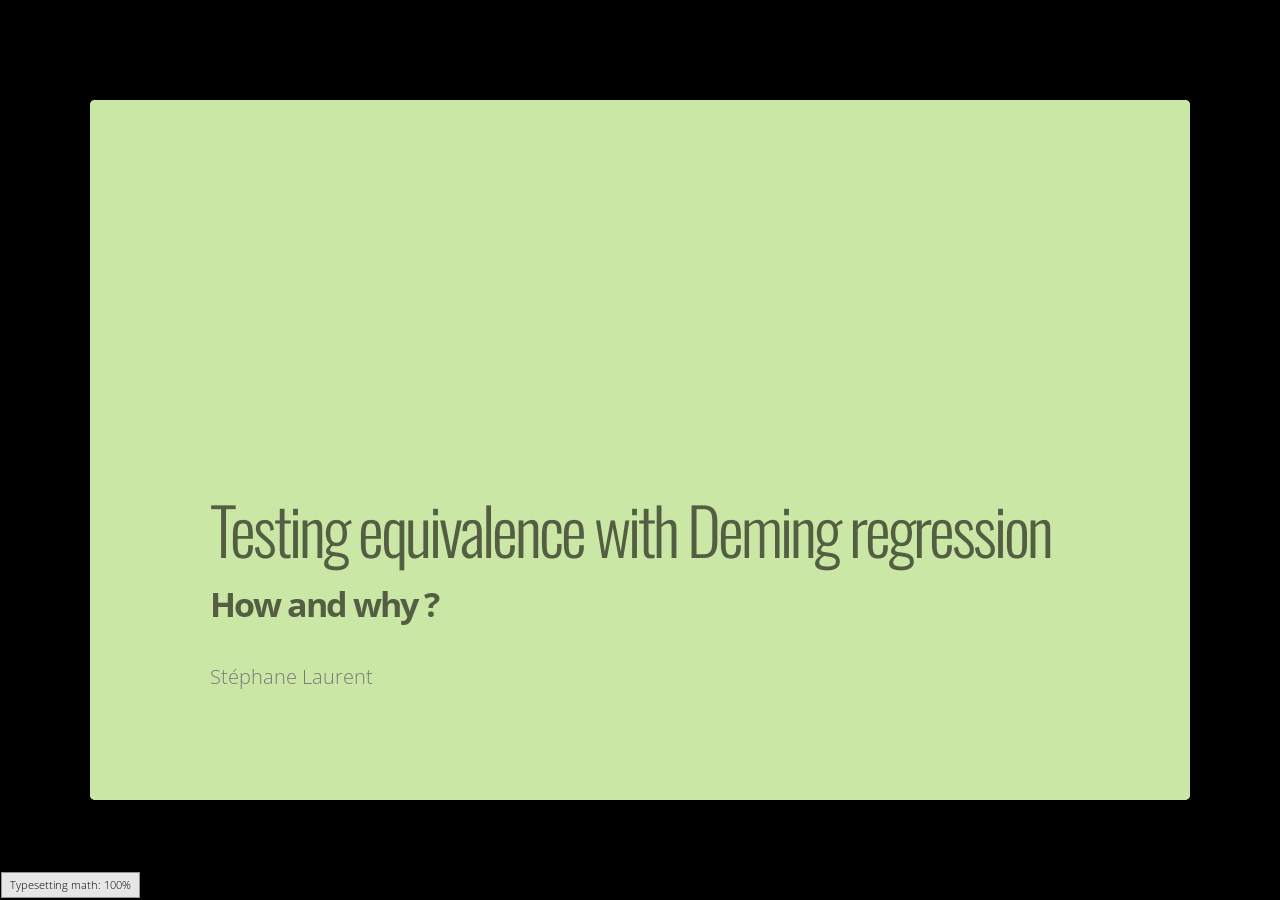
==== commit a078af88: "next version" ====
--- a/index.html
+++ b/index.html
@@ -36,7 +36,7 @@
         <slide class="title-slide segue nobackground">
   <hgroup class="auto-fadein">
     <h1>Testing equivalence with Deming regression</h1>
-    <h2>How and why ? - preliminary version</h2>
+    <h2>How and why ?</h2>
     <p>Stéphane Laurent<br/></p>
   </hgroup>
   <article></article>  
@@ -280,15 +280,35 @@
   <!-- Presenter Notes -->
 </slide>
 
-<slide class="" id="slide-7" style="background:;">
+<slide class="" id="testingwhat" style="background:;">
   <hgroup>
     <h2>Testing equivalence with Deming: 1) what ?</h2>
   </hgroup>
   <article data-timings="">
-    <p>Equivalence should be assessed at the <strong>boundary</strong> of the range:</p>
+    
+<div class='leftcol' style='width:44%;'>
+  <p>Equivalence should be assessed at the <strong>boundary</strong> of the range:</p>
 
 <p><img src="assets/fig/unnamed-chunk-8.png" alt="plot of chunk unnamed-chunk-8"> </p>
 
+</div>
+<div class='rightcol' style='width:53%;'>
+  <p>Extract from a Word file in our Q hard drive:</p>
+
+<p><img src="assets/img/dochelene.jpg"  style="border:solid;width:107%"/></p>
+
+<p>\(\implies\) <span style="border-style:solid;border-width:3px;border-color:seaShell;background-color:#FCDFFF;font-size:25px"><em>Why to use a criterion based on prediction intervals ??</em></span></p>
+
+<style>#testingwhat
+img {
+max-width: 200%;
+}
+</style>
+
+</div>
+<div style='clear:both'>
+  
+</div>
   </article>
   <!-- Presenter Notes -->
 </slide>
@@ -364,7 +384,7 @@
 
 </div>
 <div style='clear:both'>
-  <p><em>Other advantage of TOST</em>: no need to specify the ratio of the variances \(\lambda\) ! </p>
+  <p><u><em>Other advantage of TOST</em></u>: no need to specify the ratio of the variances \(\lambda\) ! </p>
 
 <style>#slidepower
 code {
@@ -391,7 +411,12 @@
 <li><p>Bridging of methods should be considered as equivalence between the means: bridging of Labo A vs Labo A should always be accepted as long as there is a sufficient amount of data</p></li>
 <li><p>Currently the methodology of the SAS application is based on prediction intervals; it does not guarantee a succesful bridging of Labo A vs Labo A </p></li>
 <li><p>Generally the estimated slope is near from \(1\); we could use TOST instead of Deming, and gain a considerable power</p></li>
-<li><p>Work: define a rule to decide when to use TOST instead of Deming</p></li>
+<li><p><em>Work to achieve</em>: define a rule to decide when to use TOST instead of Deming</p>
+
+<ul>
+<li>Testing \(H_0\colon\)<em>{slope=1}</em> ?  dangerous for large sample sizes and doesn&#39;t sound sensible: the impact of the slope depends on the range ! </li>
+<li>Proposal: use a rule based on the difference between the two deviations at the boundary of the range</li>
+</ul></li>
 </ul>
 
   </article>
